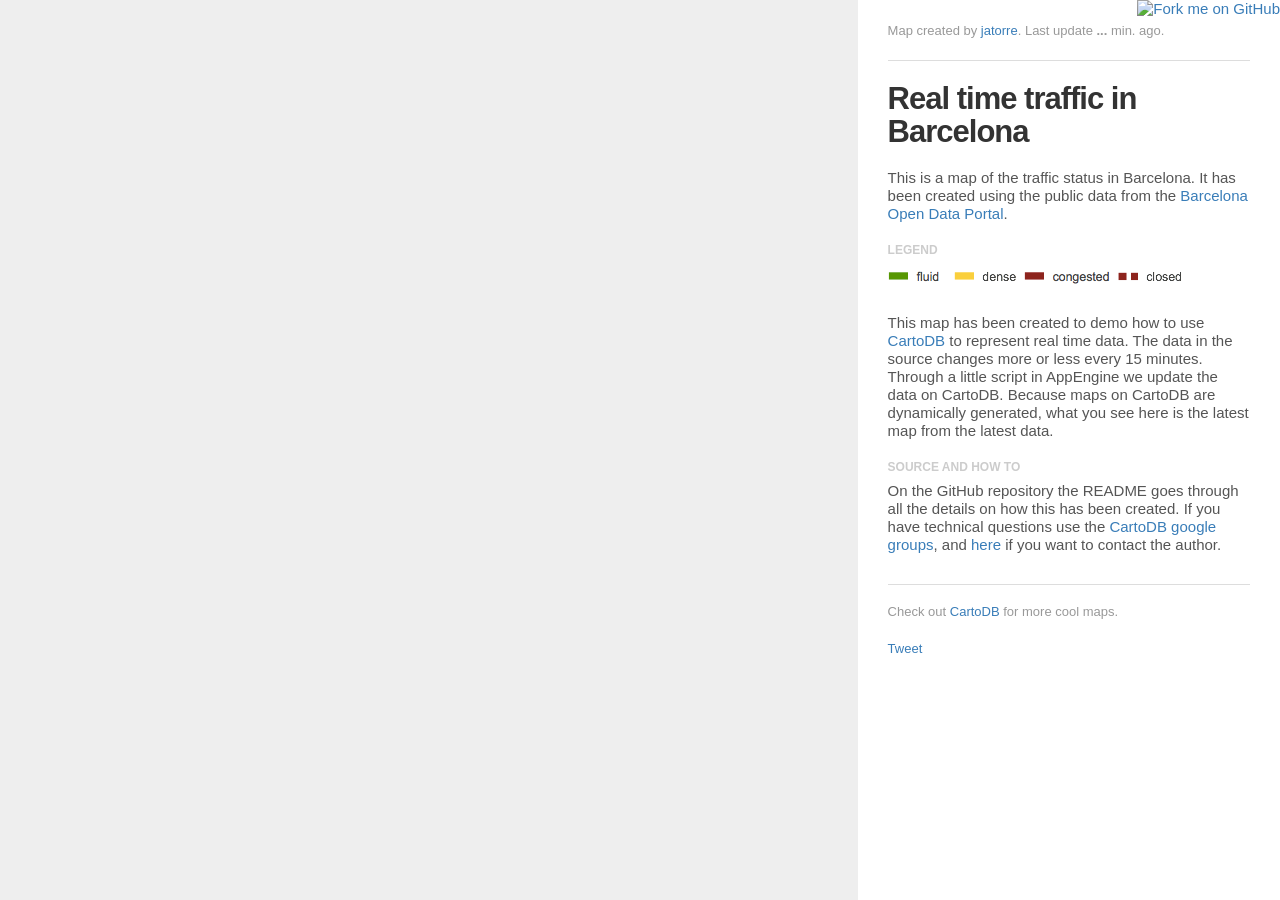
==== index.html @ 87762b79 "only twitter" ====
<!DOCTYPE html>
<html lang="en">
  <head>
    <meta charset="utf-8">
    <!--Edit the title of the page-->
    <title>Real time traffic in Barcelona</title>
    <meta name="description" content="">
    <meta name="author" content="">
    <meta name="viewport" content="width=device-width, initial-scale=1, maximum-scale=1">
    <link rel="stylesheet" href="http://libs.cartocdn.com/cartodb.js/v2/themes/css/cartodb.css" />
    <!--[if lte IE 8]>
      <link rel="stylesheet" href="http://libs.cartocdn.com/cartodb.js/v2/themes/css/cartodb.ie.css" />
    <![endif]-->
    <!--Switch between the different themes changing the stylesheet below - light-theme.css |dark-theme.css -->
    <link rel="stylesheet" href="css/light-theme.css">
    <script src="http://libs.cartocdn.com/cartodb.js/v2/cartodb.js"></script>
  </head>
  <body>

    <div class="map" id="map"></div>

    <div class="sidepanel">
      <div class="wrapper">
          <a href="https://github.com/jatorre/bcn_traffic_map"><img style="position: absolute; top: 0; right: 0; border: 0;" src="https://s3.amazonaws.com/github/ribbons/forkme_right_green_007200.png" alt="Fork me on GitHub"></a>
        <div class="context subheader">
          <p>Map created by <a href="http://twitter.com/jatorre">jatorre</a>. Last update <b id="updatedAtb">...</b> min. ago.</p>
        </div>
        <h1>Real time traffic in Barcelona</h1>
        <p>This is a map of the traffic status in Barcelona. It has been created using the public data from the <a href="http://w20.bcn.cat/opendata/Detall.aspx?lang=ANG&amp;recurs=TRAMS">Barcelona Open Data Portal</a>. </p>

        <!--Copy and paste the div below for creating content blocks-->
        <h3>LEGEND</h3>
        <p><img src="img/legend.png"></p>
            
            
        <p>This map has been created to demo how to use <a href="http://www.cartodb.com">CartoDB</a> to represent real time data. The data in the source changes more or less every 15 minutes. Through a little script in AppEngine we update the data on CartoDB. Because maps on CartoDB are dynamically generated, what you see here is the latest map from the latest data. </p>

        <h3>Source and how to</h3>
        <p>On the GitHub repository the README goes through all the details on how this has been created. If you have technical questions use the <a href="https://groups.google.com/forum/#!forum/cartodb">CartoDB google groups</a>, and <a href="http://twitter.com/jatorre">here</a> if you want to contact the author.</p>

        <div class="context footer">
          <p>Check out <a href="http://cartodb.com">CartoDB</a> for more cool maps.</p></p>
          <div class="share">
              <a href="https://twitter.com/share" class="twitter-share-button">Tweet</a>
              <script>!function(d,s,id){var js,fjs=d.getElementsByTagName(s)[0];if(!d.getElementById(id)){js=d.createElement(s);js.id=id;js.src="//platform.twitter.com/widgets.js";fjs.parentNode.insertBefore(js,fjs);}}(document,"script","twitter-wjs");</script>
           </div>
        </div>
      </div>
    </div>

    <script type="text/javascript">
        var viz = cartodb.createVis('map', 'http://osm2.cartodb.com/api/v1/viz/2275/viz.json')
            .done(function(vis, layers) {
                //Update the info about last update
                $("#updatedAtb").text(
                    Math.floor((Math.abs(new Date() - new Date(Date.parse(viz.updated_at)))) / (1000*60))
                );                
            });  
    
    </script>


  </body>
      </html>
---- css/light-theme.css ----
/* Change the styles below in order to customize your template */

body{font-family: Helvetica, Arial; font-weight: regular; font-size: 15px; color: #555; background-color: #FFF;}
h1{font-weight: bold; font-size: 31px; letter-spacing: -1px; color: #333; line-height: 33px;}
h3{font-weight: bold; font-size: 12px; color: #CCC; text-transform: uppercase; margin: 10px 0 0 0;}
p{margin: 8px 0 20px 0; line-height: 18px;}
a, a:visited{color: #397DB8; text-decoration: none;}
a:hover{text-decoration: underline;}

.wrapper{display: block; padding: 4px 30px 0 30px;}

.map{background-color:#eee; position: absolute; top: 0; left: 0; bottom: 0; width: 67%; }
.sidepanel{background-color:#FFF; position: absolute; top: 0; right: 0; bottom: 0; width: 33%; height: 100%; overflow: auto;}

.context{font-family: Helvetica, Arial; font-size: 13px; color: #999; padding: 10px 0 0 0;}
.subheader{border-bottom: 1px solid #ddd;}
.footer{border-top: 1px solid #ddd; margin-top: 30px;}
.titleBlock{text-align: right;}

.container > header .twitter-share-button {
	margin-top: 2px !important;
	width: 88px !important;
}

.container > header .fb-like {
	top: -5px !important;
}
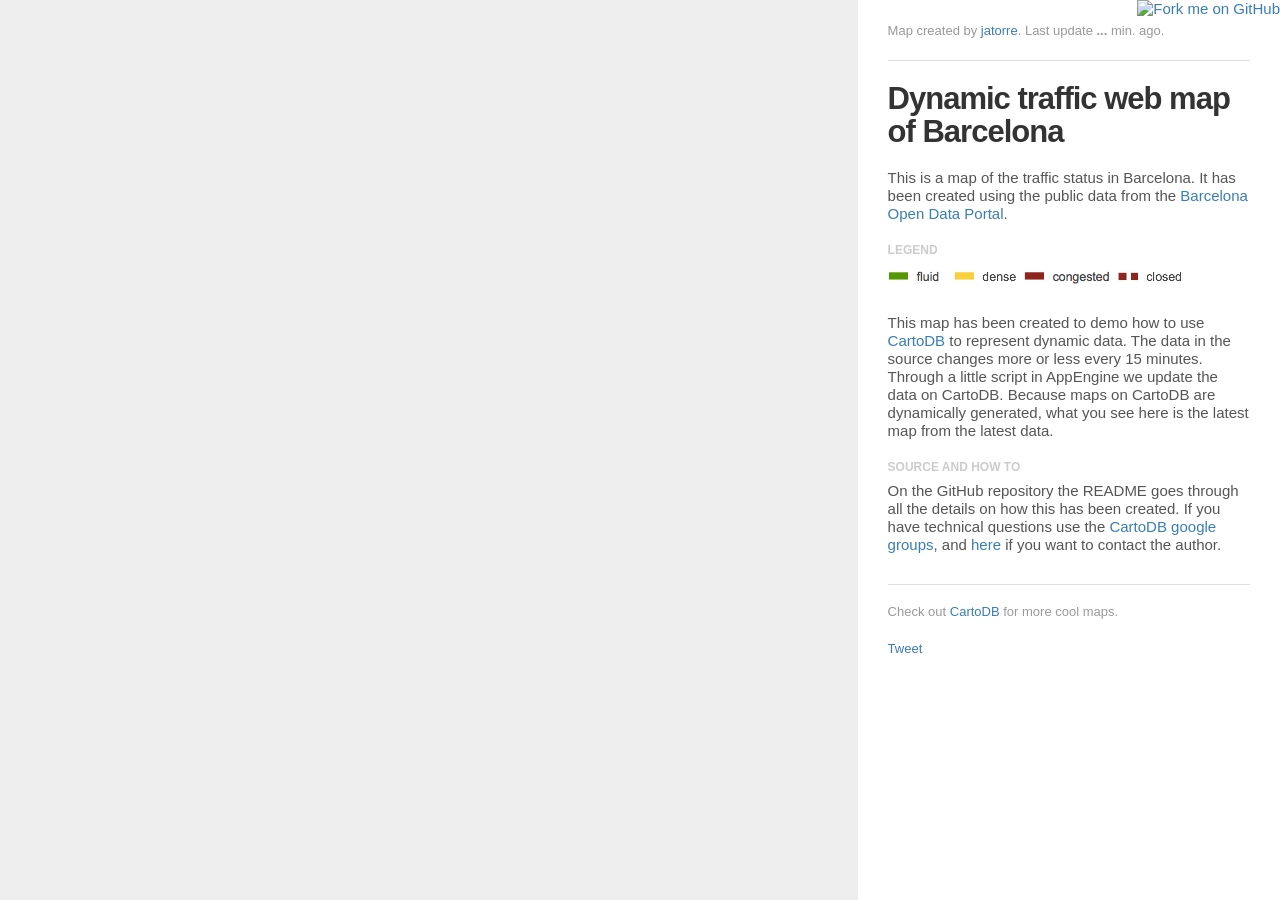
==== commit 65f532c8: "editorial changes" ====
--- a/index.html
+++ b/index.html
@@ -25,7 +25,7 @@
         <div class="context subheader">
           <p>Map created by <a href="http://twitter.com/jatorre">jatorre</a>. Last update <b id="updatedAtb">...</b> min. ago.</p>
         </div>
-        <h1>Real time traffic in Barcelona</h1>
+        <h1>Dynamic traffic web map of Barcelona</h1>
         <p>This is a map of the traffic status in Barcelona. It has been created using the public data from the <a href="http://w20.bcn.cat/opendata/Detall.aspx?lang=ANG&amp;recurs=TRAMS">Barcelona Open Data Portal</a>. </p>
 
         <!--Copy and paste the div below for creating content blocks-->
@@ -33,7 +33,7 @@
         <p><img src="img/legend.png"></p>
             
             
-        <p>This map has been created to demo how to use <a href="http://www.cartodb.com">CartoDB</a> to represent real time data. The data in the source changes more or less every 15 minutes. Through a little script in AppEngine we update the data on CartoDB. Because maps on CartoDB are dynamically generated, what you see here is the latest map from the latest data. </p>
+        <p>This map has been created to demo how to use <a href="http://www.cartodb.com">CartoDB</a> to represent dynamic data. The data in the source changes more or less every 15 minutes. Through a little script in AppEngine we update the data on CartoDB. Because maps on CartoDB are dynamically generated, what you see here is the latest map from the latest data. </p>
 
         <h3>Source and how to</h3>
         <p>On the GitHub repository the README goes through all the details on how this has been created. If you have technical questions use the <a href="https://groups.google.com/forum/#!forum/cartodb">CartoDB google groups</a>, and <a href="http://twitter.com/jatorre">here</a> if you want to contact the author.</p>
@@ -48,6 +48,9 @@
       </div>
     </div>
 
+
+
+
     <script type="text/javascript">
         var viz = cartodb.createVis('map', 'http://osm2.cartodb.com/api/v1/viz/2275/viz.json')
             .done(function(vis, layers) {
@@ -56,7 +59,6 @@
                     Math.floor((Math.abs(new Date() - new Date(Date.parse(viz.updated_at)))) / (1000*60))
                 );                
             });  
-    
     </script>
 
 
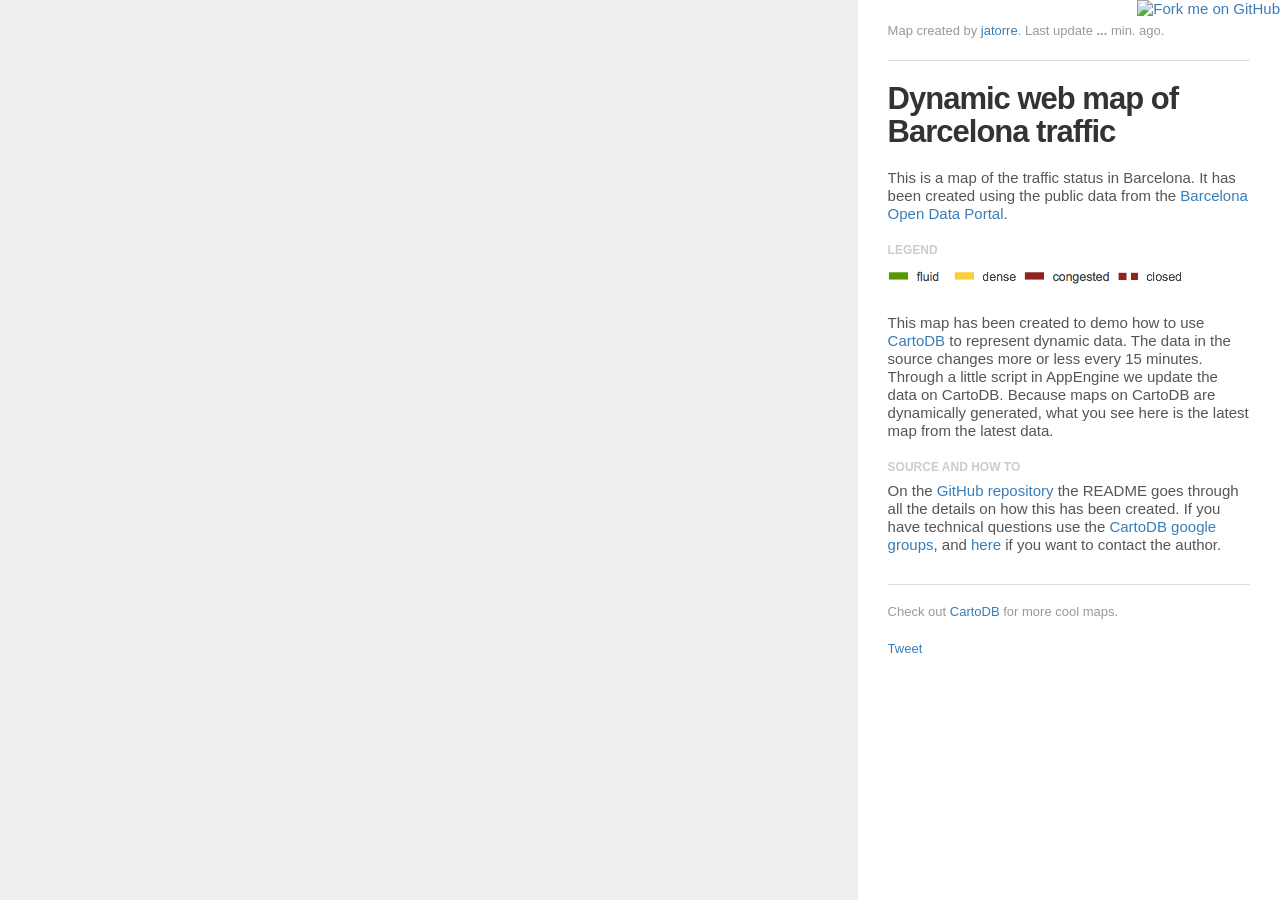
==== commit 4290a42e: "texts" ====
--- a/index.html
+++ b/index.html
@@ -3,7 +3,7 @@
   <head>
     <meta charset="utf-8">
     <!--Edit the title of the page-->
-    <title>Real time traffic in Barcelona</title>
+    <title>Dynamic web map of Barcelona traffic</title>
     <meta name="description" content="">
     <meta name="author" content="">
     <meta name="viewport" content="width=device-width, initial-scale=1, maximum-scale=1">
@@ -25,7 +25,7 @@
         <div class="context subheader">
           <p>Map created by <a href="http://twitter.com/jatorre">jatorre</a>. Last update <b id="updatedAtb">...</b> min. ago.</p>
         </div>
-        <h1>Dynamic traffic web map of Barcelona</h1>
+        <h1>Dynamic web map of Barcelona traffic</h1>
         <p>This is a map of the traffic status in Barcelona. It has been created using the public data from the <a href="http://w20.bcn.cat/opendata/Detall.aspx?lang=ANG&amp;recurs=TRAMS">Barcelona Open Data Portal</a>. </p>
 
         <!--Copy and paste the div below for creating content blocks-->
@@ -36,7 +36,7 @@
         <p>This map has been created to demo how to use <a href="http://www.cartodb.com">CartoDB</a> to represent dynamic data. The data in the source changes more or less every 15 minutes. Through a little script in AppEngine we update the data on CartoDB. Because maps on CartoDB are dynamically generated, what you see here is the latest map from the latest data. </p>
 
         <h3>Source and how to</h3>
-        <p>On the GitHub repository the README goes through all the details on how this has been created. If you have technical questions use the <a href="https://groups.google.com/forum/#!forum/cartodb">CartoDB google groups</a>, and <a href="http://twitter.com/jatorre">here</a> if you want to contact the author.</p>
+        <p>On the <a href="https://github.com/jatorre/bcn_traffic_map">GitHub repository</a> the README goes through all the details on how this has been created. If you have technical questions use the <a href="https://groups.google.com/forum/#!forum/cartodb">CartoDB google groups</a>, and <a href="http://twitter.com/jatorre">here</a> if you want to contact the author.</p>
 
         <div class="context footer">
           <p>Check out <a href="http://cartodb.com">CartoDB</a> for more cool maps.</p></p>
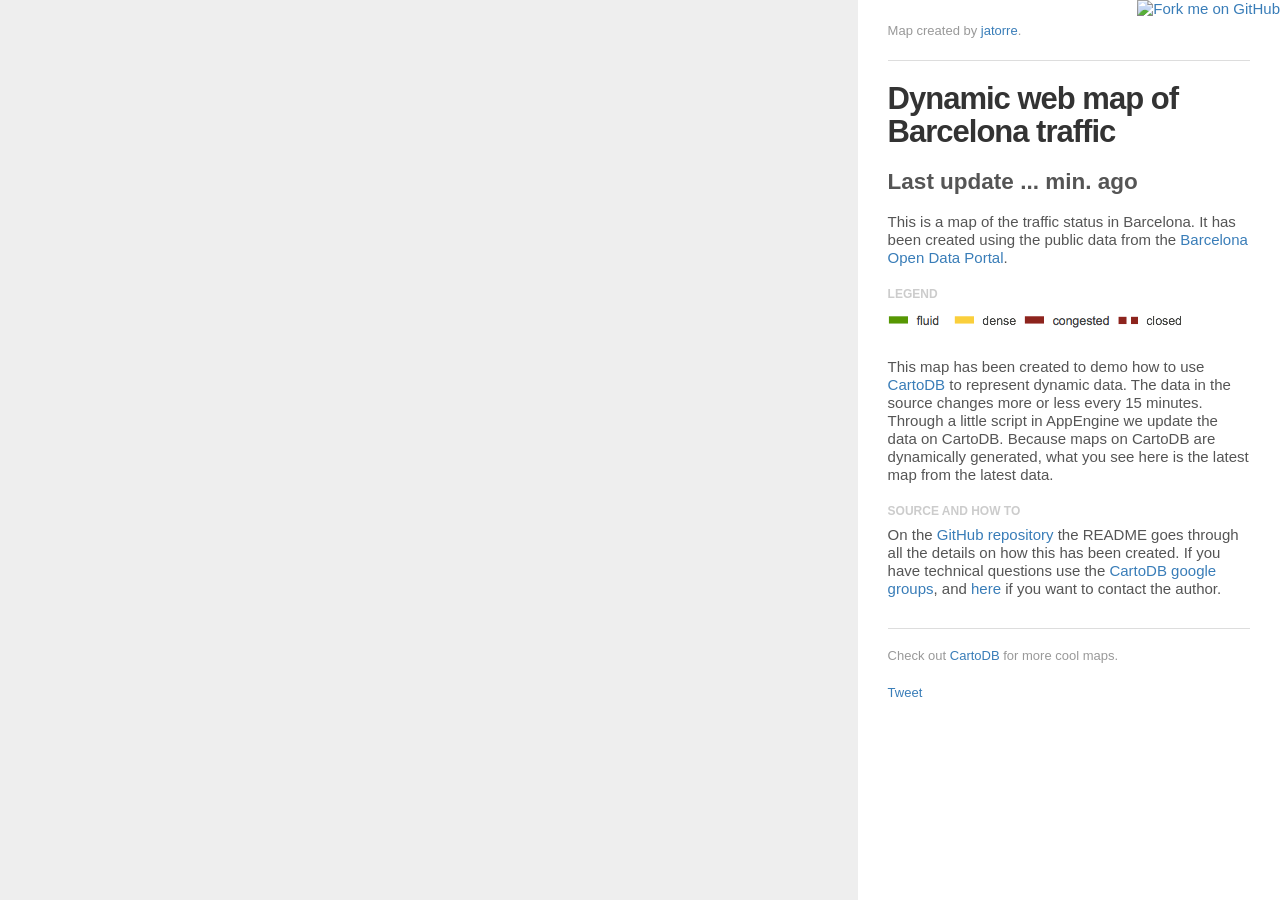
==== commit 8dd02a87: "changed a bit the info about last update" ====
--- a/index.html
+++ b/index.html
@@ -21,11 +21,13 @@
 
     <div class="sidepanel">
       <div class="wrapper">
-          <a href="https://github.com/jatorre/bcn_traffic_map"><img style="position: absolute; top: 0; right: 0; border: 0;" src="https://s3.amazonaws.com/github/ribbons/forkme_right_green_007200.png" alt="Fork me on GitHub"></a>
+          <a href="https://github.com/cartodb/bcn_traffic_map"><img style="position: absolute; top: 0; right: 0; border: 0;" src="https://s3.amazonaws.com/github/ribbons/forkme_right_green_007200.png" alt="Fork me on GitHub"></a>
         <div class="context subheader">
-          <p>Map created by <a href="http://twitter.com/jatorre">jatorre</a>. Last update <b id="updatedAtb">...</b> min. ago.</p>
+          <p>Map created by <a href="http://twitter.com/jatorre">jatorre</a>.</p>
         </div>
         <h1>Dynamic web map of Barcelona traffic</h1>
+        <h2>Last update <b id="minSinceUpdate">...</b> min. ago</h2>
+        
         <p>This is a map of the traffic status in Barcelona. It has been created using the public data from the <a href="http://w20.bcn.cat/opendata/Detall.aspx?lang=ANG&amp;recurs=TRAMS">Barcelona Open Data Portal</a>. </p>
 
         <!--Copy and paste the div below for creating content blocks-->
@@ -36,7 +38,7 @@
         <p>This map has been created to demo how to use <a href="http://www.cartodb.com">CartoDB</a> to represent dynamic data. The data in the source changes more or less every 15 minutes. Through a little script in AppEngine we update the data on CartoDB. Because maps on CartoDB are dynamically generated, what you see here is the latest map from the latest data. </p>
 
         <h3>Source and how to</h3>
-        <p>On the <a href="https://github.com/jatorre/bcn_traffic_map">GitHub repository</a> the README goes through all the details on how this has been created. If you have technical questions use the <a href="https://groups.google.com/forum/#!forum/cartodb">CartoDB google groups</a>, and <a href="http://twitter.com/jatorre">here</a> if you want to contact the author.</p>
+        <p>On the <a href="https://github.com/cartodb/bcn_traffic_map">GitHub repository</a> the README goes through all the details on how this has been created. If you have technical questions use the <a href="https://groups.google.com/forum/#!forum/cartodb">CartoDB google groups</a>, and <a href="http://twitter.com/jatorre">here</a> if you want to contact the author.</p>
 
         <div class="context footer">
           <p>Check out <a href="http://cartodb.com">CartoDB</a> for more cool maps.</p></p>
@@ -55,7 +57,7 @@
         var viz = cartodb.createVis('map', 'http://osm2.cartodb.com/api/v1/viz/2275/viz.json')
             .done(function(vis, layers) {
                 //Update the info about last update
-                $("#updatedAtb").text(
+                $("#minSinceUpdate").text(
                     Math.floor((Math.abs(new Date() - new Date(Date.parse(viz.updated_at)))) / (1000*60))
                 );                
             });  
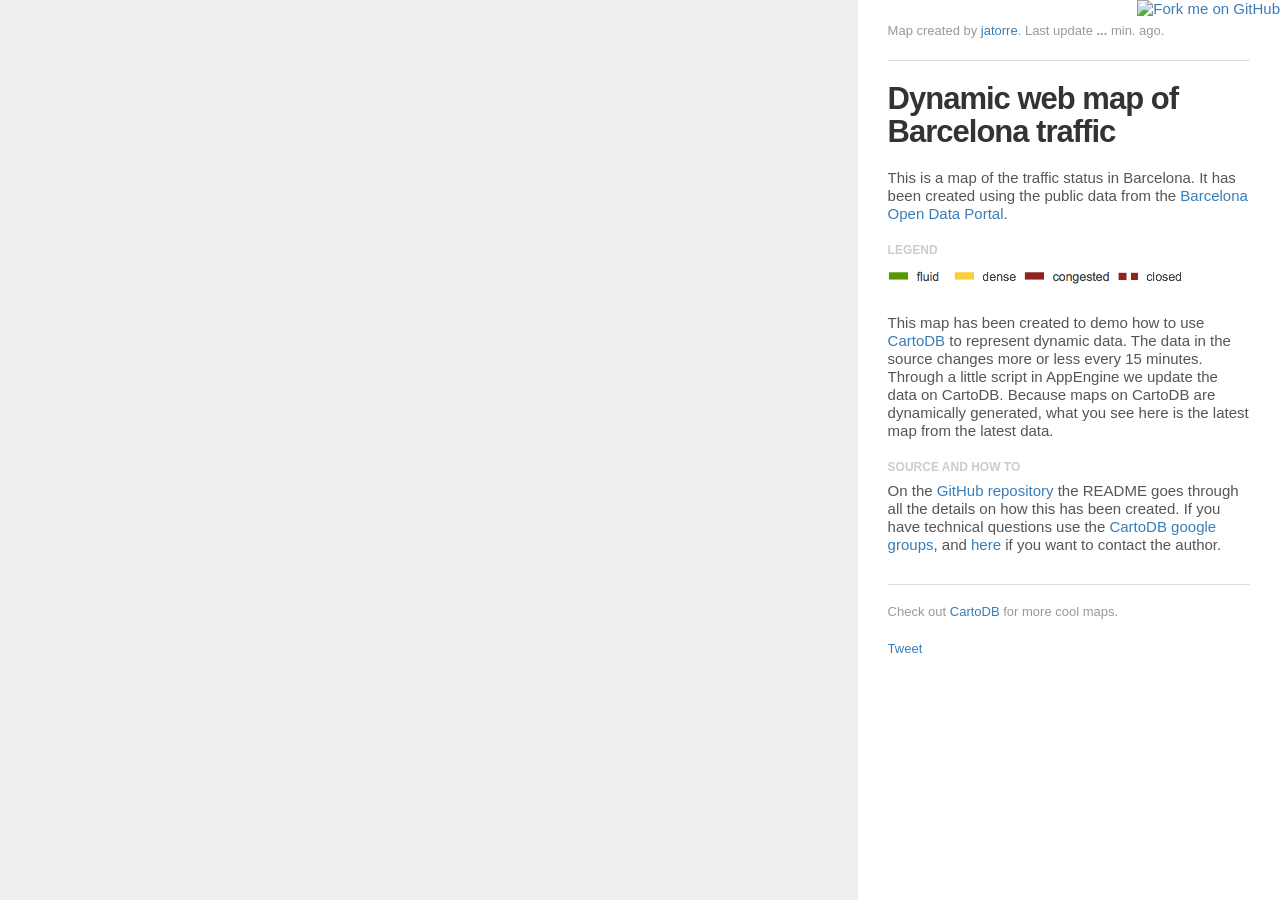
==== commit 5240406c: "Update index.html" ====
--- a/index.html
+++ b/index.html
@@ -13,6 +13,7 @@
     <![endif]-->
     <!--Switch between the different themes changing the stylesheet below - light-theme.css |dark-theme.css -->
     <link rel="stylesheet" href="css/light-theme.css">
+    <link rel="stylesheet" href="css/makeitresponsive.css">
     <script src="http://libs.cartocdn.com/cartodb.js/v2/cartodb.js"></script>
   </head>
   <body>
@@ -21,13 +22,11 @@
 
     <div class="sidepanel">
       <div class="wrapper">
-          <a href="https://github.com/cartodb/bcn_traffic_map"><img style="position: absolute; top: 0; right: 0; border: 0;" src="https://s3.amazonaws.com/github/ribbons/forkme_right_green_007200.png" alt="Fork me on GitHub"></a>
+          <a href="https://github.com/jatorre/bcn_traffic_map"><img style="position: absolute; top: 0; right: 0; border: 0;" src="https://s3.amazonaws.com/github/ribbons/forkme_right_green_007200.png" alt="Fork me on GitHub"></a>
         <div class="context subheader">
-          <p>Map created by <a href="http://twitter.com/jatorre">jatorre</a>.</p>
+          <p>Map created by <a href="http://twitter.com/jatorre">jatorre</a>. Last update <b id="updatedAtb">...</b> min. ago.</p>
         </div>
         <h1>Dynamic web map of Barcelona traffic</h1>
-        <h2>Last update <b id="minSinceUpdate">...</b> min. ago</h2>
-        
         <p>This is a map of the traffic status in Barcelona. It has been created using the public data from the <a href="http://w20.bcn.cat/opendata/Detall.aspx?lang=ANG&amp;recurs=TRAMS">Barcelona Open Data Portal</a>. </p>
 
         <!--Copy and paste the div below for creating content blocks-->
@@ -38,7 +37,7 @@
         <p>This map has been created to demo how to use <a href="http://www.cartodb.com">CartoDB</a> to represent dynamic data. The data in the source changes more or less every 15 minutes. Through a little script in AppEngine we update the data on CartoDB. Because maps on CartoDB are dynamically generated, what you see here is the latest map from the latest data. </p>
 
         <h3>Source and how to</h3>
-        <p>On the <a href="https://github.com/cartodb/bcn_traffic_map">GitHub repository</a> the README goes through all the details on how this has been created. If you have technical questions use the <a href="https://groups.google.com/forum/#!forum/cartodb">CartoDB google groups</a>, and <a href="http://twitter.com/jatorre">here</a> if you want to contact the author.</p>
+        <p>On the <a href="https://github.com/jatorre/bcn_traffic_map">GitHub repository</a> the README goes through all the details on how this has been created. If you have technical questions use the <a href="https://groups.google.com/forum/#!forum/cartodb">CartoDB google groups</a>, and <a href="http://twitter.com/jatorre">here</a> if you want to contact the author.</p>
 
         <div class="context footer">
           <p>Check out <a href="http://cartodb.com">CartoDB</a> for more cool maps.</p></p>
@@ -57,7 +56,7 @@
         var viz = cartodb.createVis('map', 'http://osm2.cartodb.com/api/v1/viz/2275/viz.json')
             .done(function(vis, layers) {
                 //Update the info about last update
-                $("#minSinceUpdate").text(
+                $("#updatedAtb").text(
                     Math.floor((Math.abs(new Date() - new Date(Date.parse(viz.updated_at)))) / (1000*60))
                 );                
             });  
--- a/css/light-theme.css
+++ b/css/light-theme.css
@@ -1,6 +1,6 @@
 /* Change the styles below in order to customize your template */
 
-body{font-family: Helvetica, Arial; font-weight: regular; font-size: 15px; color: #555; background-color: #FFF;}
+body{font-family: Helvetica, Arial; font-weight: regular; font-size: 15px; color: #555; background-color: #FFF; margin: 0;}
 h1{font-weight: bold; font-size: 31px; letter-spacing: -1px; color: #333; line-height: 33px;}
 h3{font-weight: bold; font-size: 12px; color: #CCC; text-transform: uppercase; margin: 10px 0 0 0;}
 p{margin: 8px 0 20px 0; line-height: 18px;}
@@ -24,4 +24,4 @@
 
 .container > header .fb-like {
 	top: -5px !important;
-}+}
--- a/css/makeitresponsive.css
+++ b/css/makeitresponsive.css
@@ -0,0 +1,6 @@
+/* Here are the styles that makes the template responsive */
+
+@media only screen and (max-width: 480px) {
+  .map{position: inherit; height: 300px; width: 100%; display: block;}
+  .sidepanel{position: inherit; width: 100%;}
+}
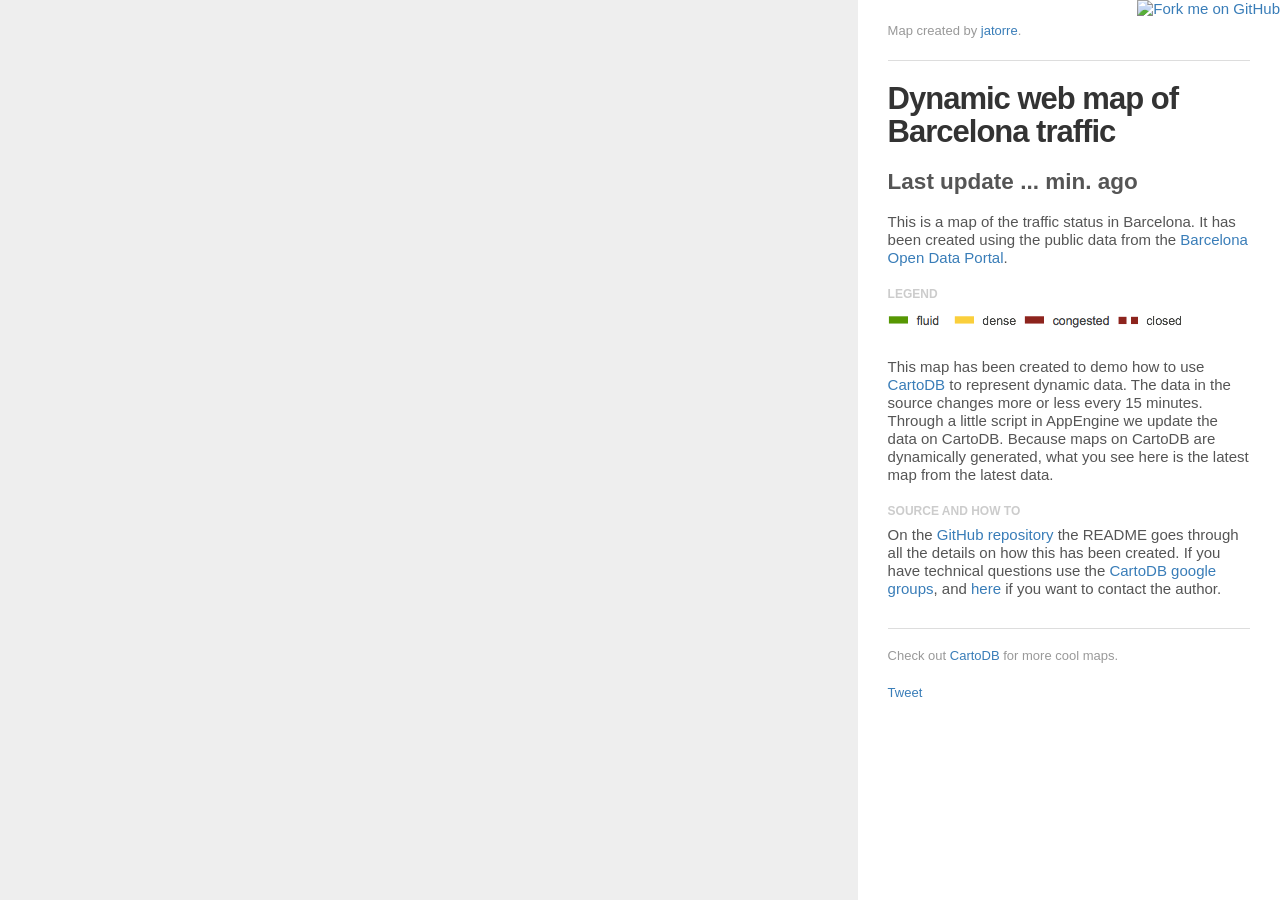
==== commit 80d2c74c: "Merge branch 'master' into gh-pages" ====
--- a/index.html
+++ b/index.html
@@ -22,11 +22,13 @@
 
     <div class="sidepanel">
       <div class="wrapper">
-          <a href="https://github.com/jatorre/bcn_traffic_map"><img style="position: absolute; top: 0; right: 0; border: 0;" src="https://s3.amazonaws.com/github/ribbons/forkme_right_green_007200.png" alt="Fork me on GitHub"></a>
+          <a href="https://github.com/cartodb/bcn_traffic_map"><img style="position: absolute; top: 0; right: 0; border: 0;" src="https://s3.amazonaws.com/github/ribbons/forkme_right_green_007200.png" alt="Fork me on GitHub"></a>
         <div class="context subheader">
-          <p>Map created by <a href="http://twitter.com/jatorre">jatorre</a>. Last update <b id="updatedAtb">...</b> min. ago.</p>
+          <p>Map created by <a href="http://twitter.com/jatorre">jatorre</a>.</p>
         </div>
         <h1>Dynamic web map of Barcelona traffic</h1>
+        <h2>Last update <b id="minSinceUpdate">...</b> min. ago</h2>
+        
         <p>This is a map of the traffic status in Barcelona. It has been created using the public data from the <a href="http://w20.bcn.cat/opendata/Detall.aspx?lang=ANG&amp;recurs=TRAMS">Barcelona Open Data Portal</a>. </p>
 
         <!--Copy and paste the div below for creating content blocks-->
@@ -37,7 +39,7 @@
         <p>This map has been created to demo how to use <a href="http://www.cartodb.com">CartoDB</a> to represent dynamic data. The data in the source changes more or less every 15 minutes. Through a little script in AppEngine we update the data on CartoDB. Because maps on CartoDB are dynamically generated, what you see here is the latest map from the latest data. </p>
 
         <h3>Source and how to</h3>
-        <p>On the <a href="https://github.com/jatorre/bcn_traffic_map">GitHub repository</a> the README goes through all the details on how this has been created. If you have technical questions use the <a href="https://groups.google.com/forum/#!forum/cartodb">CartoDB google groups</a>, and <a href="http://twitter.com/jatorre">here</a> if you want to contact the author.</p>
+        <p>On the <a href="https://github.com/cartodb/bcn_traffic_map">GitHub repository</a> the README goes through all the details on how this has been created. If you have technical questions use the <a href="https://groups.google.com/forum/#!forum/cartodb">CartoDB google groups</a>, and <a href="http://twitter.com/jatorre">here</a> if you want to contact the author.</p>
 
         <div class="context footer">
           <p>Check out <a href="http://cartodb.com">CartoDB</a> for more cool maps.</p></p>
@@ -56,7 +58,7 @@
         var viz = cartodb.createVis('map', 'http://osm2.cartodb.com/api/v1/viz/2275/viz.json')
             .done(function(vis, layers) {
                 //Update the info about last update
-                $("#updatedAtb").text(
+                $("#minSinceUpdate").text(
                     Math.floor((Math.abs(new Date() - new Date(Date.parse(viz.updated_at)))) / (1000*60))
                 );                
             });  
